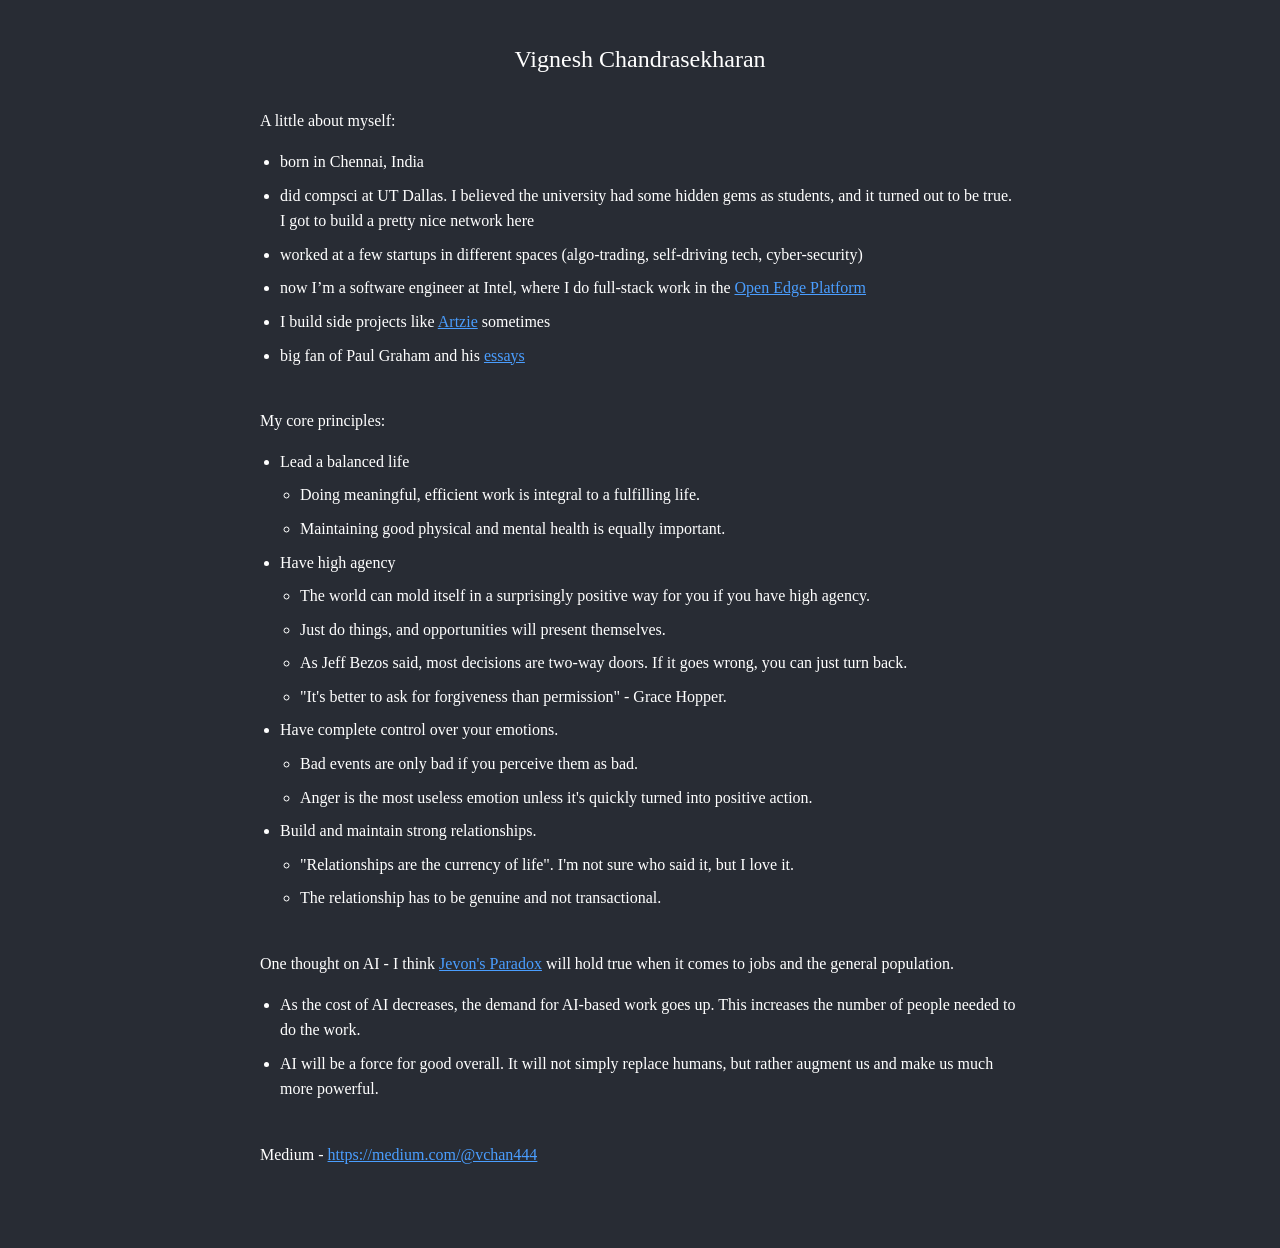
==== index.html @ 0700e461 "remove email" ====
<!DOCTYPE html>
<html lang="en">
  <head>
    <meta charset="UTF-8" />
    <meta name="viewport" content="width=device-width, initial-scale=1.0" />
    <title>Vignesh Chandrasekharan</title>
    <meta
      name="description"
      content="Personal portfolio of Vignesh Chandrasekharan"
    />
    <link rel="stylesheet" href="index.css" />
    <script>
      !(function (t, e) {
        var o, n, p, r;
        e.__SV ||
          ((window.posthog = e),
          (e._i = []),
          (e.init = function (i, s, a) {
            function g(t, e) {
              var o = e.split(".");
              2 == o.length && ((t = t[o[0]]), (e = o[1])),
                (t[e] = function () {
                  t.push([e].concat(Array.prototype.slice.call(arguments, 0)));
                });
            }
            ((p = t.createElement("script")).type = "text/javascript"),
              (p.crossOrigin = "anonymous"),
              (p.async = !0),
              (p.src =
                s.api_host.replace(".i.posthog.com", "-assets.i.posthog.com") +
                "/static/array.js"),
              (r = t.getElementsByTagName("script")[0]).parentNode.insertBefore(
                p,
                r
              );
            var u = e;
            for (
              void 0 !== a ? (u = e[a] = []) : (a = "posthog"),
                u.people = u.people || [],
                u.toString = function (t) {
                  var e = "posthog";
                  return (
                    "posthog" !== a && (e += "." + a), t || (e += " (stub)"), e
                  );
                },
                u.people.toString = function () {
                  return u.toString(1) + ".people (stub)";
                },
                o =
                  "init Ie Ts Ms Ee Es Rs capture Ge calculateEventProperties Os register register_once register_for_session unregister unregister_for_session js getFeatureFlag getFeatureFlagPayload isFeatureEnabled reloadFeatureFlags updateEarlyAccessFeatureEnrollment getEarlyAccessFeatures on onFeatureFlags onSurveysLoaded onSessionId getSurveys getActiveMatchingSurveys renderSurvey canRenderSurvey canRenderSurveyAsync identify setPersonProperties group resetGroups setPersonPropertiesForFlags resetPersonPropertiesForFlags setGroupPropertiesForFlags resetGroupPropertiesForFlags reset get_distinct_id getGroups get_session_id get_session_replay_url alias set_config startSessionRecording stopSessionRecording sessionRecordingStarted captureException loadToolbar get_property getSessionProperty Ds Fs createPersonProfile Ls Ps opt_in_capturing opt_out_capturing has_opted_in_capturing has_opted_out_capturing clear_opt_in_out_capturing Cs debug I As getPageViewId captureTraceFeedback captureTraceMetric".split(
                    " "
                  ),
                n = 0;
              n < o.length;
              n++
            )
              g(u, o[n]);
            e._i.push([i, s, a]);
          }),
          (e.__SV = 1));
      })(document, window.posthog || []);
      posthog.init("phc_wi0UOc1ovDDZ9Vxe6Kx5VmWmKk3bmQsNdW0U7T3iSZI", {
        api_host: "https://us.i.posthog.com",
        defaults: "2025-05-24",
        person_profiles: "identified_only", // or 'always' to create profiles for anonymous users as well
      });
    </script>
  </head>
  <body>
    <header>
      <h1>Vignesh Chandrasekharan</h1>
    </header>

    <main>
      <section class="section">
        <h2>A little about myself:</h2>
        <ul>
          <li>born in Chennai, India</li>

          <li>
            did compsci at UT Dallas. I believed the university had some hidden
            gems as students, and it turned out to be true. I got to build a
            pretty nice network here
          </li>
          <li>
            worked at a few startups in different spaces (algo-trading,
            self-driving tech, cyber-security)
          </li>
          <li>
            now I’m a software engineer at Intel, where I do full-stack work in
            the
            <a
              href="https://www.intel.com/content/www/us/en/developer/tools/tiber/edge-platform/overview.html"
              target="_blank"
              rel="noopener noreferrer"
              >Open Edge Platform</a
            >
          </li>
          <li>
            I build side projects like
            <a
              href="https://www.artzie.art"
              target="_blank"
              rel="noopener noreferrer"
              >Artzie</a
            >
            sometimes
          </li>
          <li>
            big fan of Paul Graham and his
            <a
              href="https://www.paulgraham.com/articles.html"
              target="_blank"
              rel="noopener noreferrer"
              >essays</a
            >
          </li>
        </ul>
      </section>

      <section class="section">
        <h2>My core principles:</h2>
        <ul>
          <li>
            Lead a balanced life
            <ul>
              <li>
                Doing meaningful, efficient work is integral to a fulfilling
                life.
              </li>
              <li>
                Maintaining good physical and mental health is equally
                important.
              </li>
            </ul>
          </li>
          <li>
            Have high agency
            <ul>
              <li>
                The world can mold itself in a surprisingly positive way for you
                if you have high agency.
              </li>
              <li>
                Just do things, and opportunities will present themselves.
              </li>
              <li>
                As Jeff Bezos said, most decisions are two-way doors. If it goes
                wrong, you can just turn back.
              </li>
              <li>
                "It's better to ask for forgiveness than permission" - Grace
                Hopper.
              </li>
            </ul>
          </li>
          <li>
            Have complete control over your emotions.
            <ul>
              <li>Bad events are only bad if you perceive them as bad.</li>
              <li>
                Anger is the most useless emotion unless it's quickly turned
                into positive action.
              </li>
            </ul>
          </li>
          <li>
            Build and maintain strong relationships.
            <ul>
              <li>
                "Relationships are the currency of life". I'm not sure who said
                it, but I love it.
              </li>
              <li>The relationship has to be genuine and not transactional.</li>
            </ul>
          </li>
        </ul>
      </section>
      <section class="section">
        <p>
          One thought on AI - I think
          <a
            href="https://en.wikipedia.org/wiki/Jevons_paradox"
            target="_blank"
            rel="noopener noreferrer"
            >Jevon's Paradox</a
          >
          will hold true when it comes to jobs and the general population.
        </p>
        <ul>
          <li>
            As the cost of AI decreases, the demand for AI-based work goes up.
            This increases the number of people needed to do the work.
          </li>
          <li>
            AI will be a force for good overall. It will not simply replace
            humans, but rather augment us and make us much more powerful.
          </li>
        </ul>
      </section>
      <section class="section">
        Medium -
        <a
          href="https://medium.com/@vchan444"
          target="_blank"
          rel="noopener noreferrer"
          >https://medium.com/@vchan444</a
        >
      </section>
    </main>
  </body>
</html>
---- index.css ----
* {
  margin: 0;
  padding: 0;
  box-sizing: border-box;
}

body {
  font-family: -apple-system, BlinkMacSystemFont;
  background-color: #282c34;
  color: #ffffff;
  line-height: 1.6;
  padding: 40px 20px;
  max-width: 800px;
  margin: 0 auto;
}

h1 {
  font-size: 24px;
  font-weight: normal;
  margin-bottom: 30px;
  text-align: center;
}

h2 {
  font-size: 16px;
  font-weight: normal;
  margin: 30px 0 15px 0;
}

p {
  margin-bottom: 15px;
}

ul {
  margin-left: 20px;
  margin-bottom: 15px;
}

li {
  margin-bottom: 8px;
}

ul ul {
  margin-top: 8px;
  margin-bottom: 8px;
  margin-left: 20px;
}

a {
  color: #4a9eff;
}

.section {
  margin-bottom: 40px;
}

@media (max-width: 768px) {
  body {
    padding: 20px 15px;
    font-size: 14px;
  }

  h1 {
    font-size: 20px;
  }

  ul {
    margin-left: 15px;
  }
}
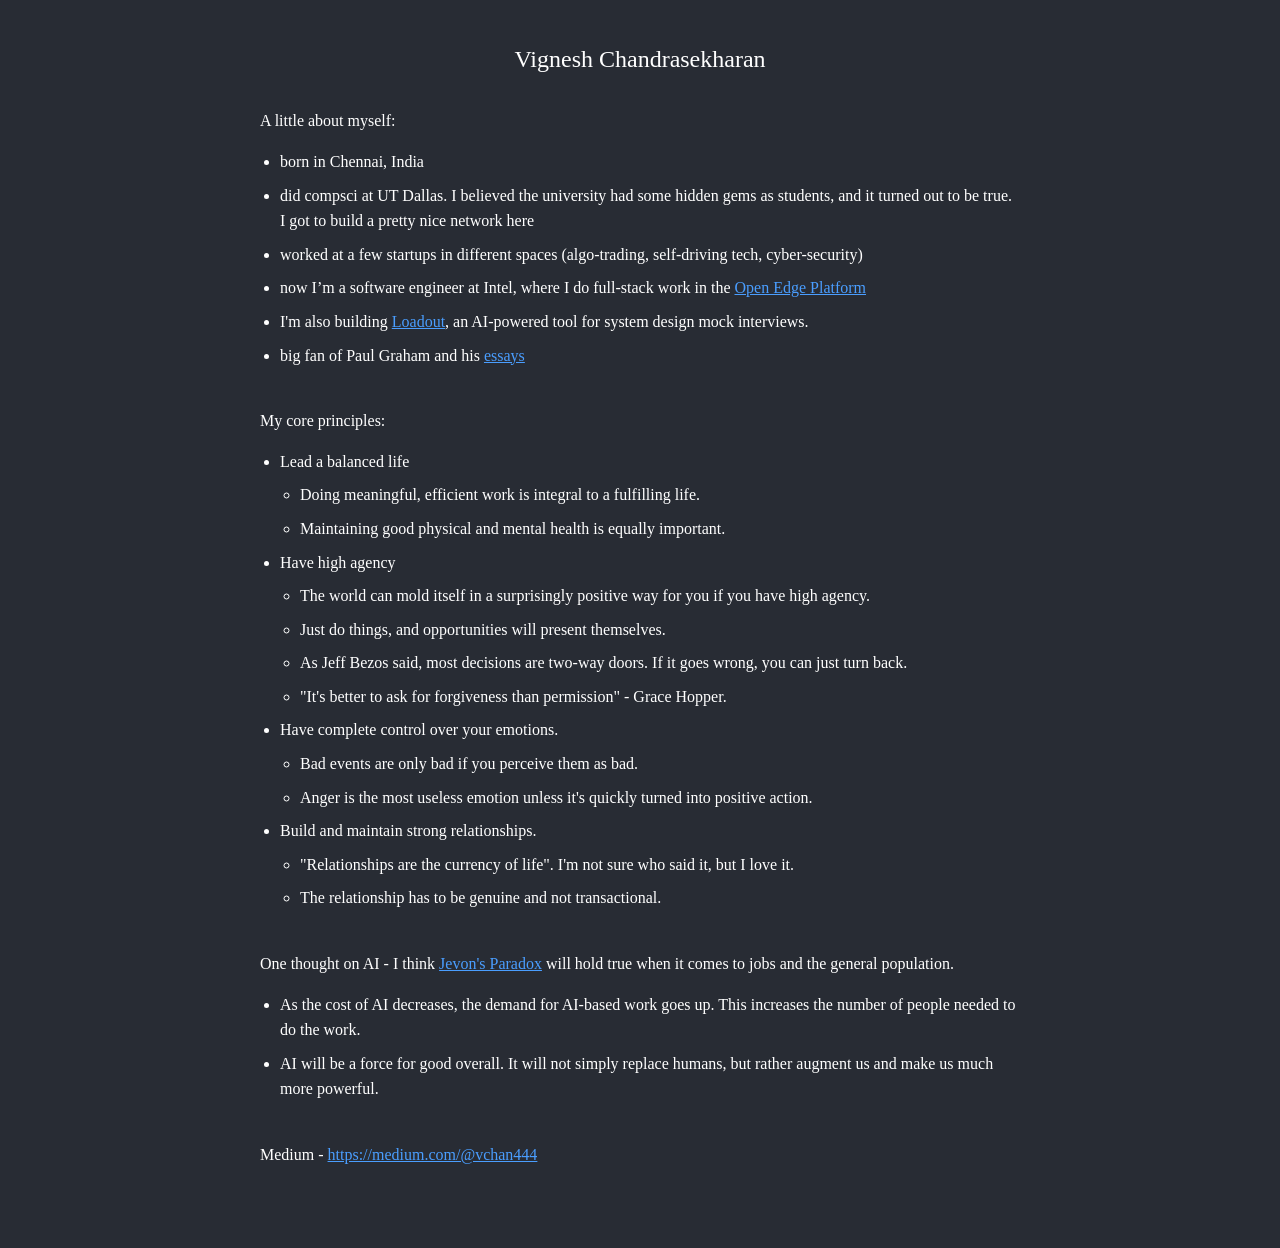
==== commit fa5cf9fe: "change to Loadout" ====
--- a/index.html
+++ b/index.html
@@ -97,14 +97,13 @@
             >
           </li>
           <li>
-            I build side projects like
+            I'm also building
             <a
-              href="https://www.artzie.art"
+              href="https://loadout.live"
               target="_blank"
               rel="noopener noreferrer"
-              >Artzie</a
-            >
-            sometimes
+              >Loadout</a
+            >, an AI-powered tool for system design mock interviews.
           </li>
           <li>
             big fan of Paul Graham and his
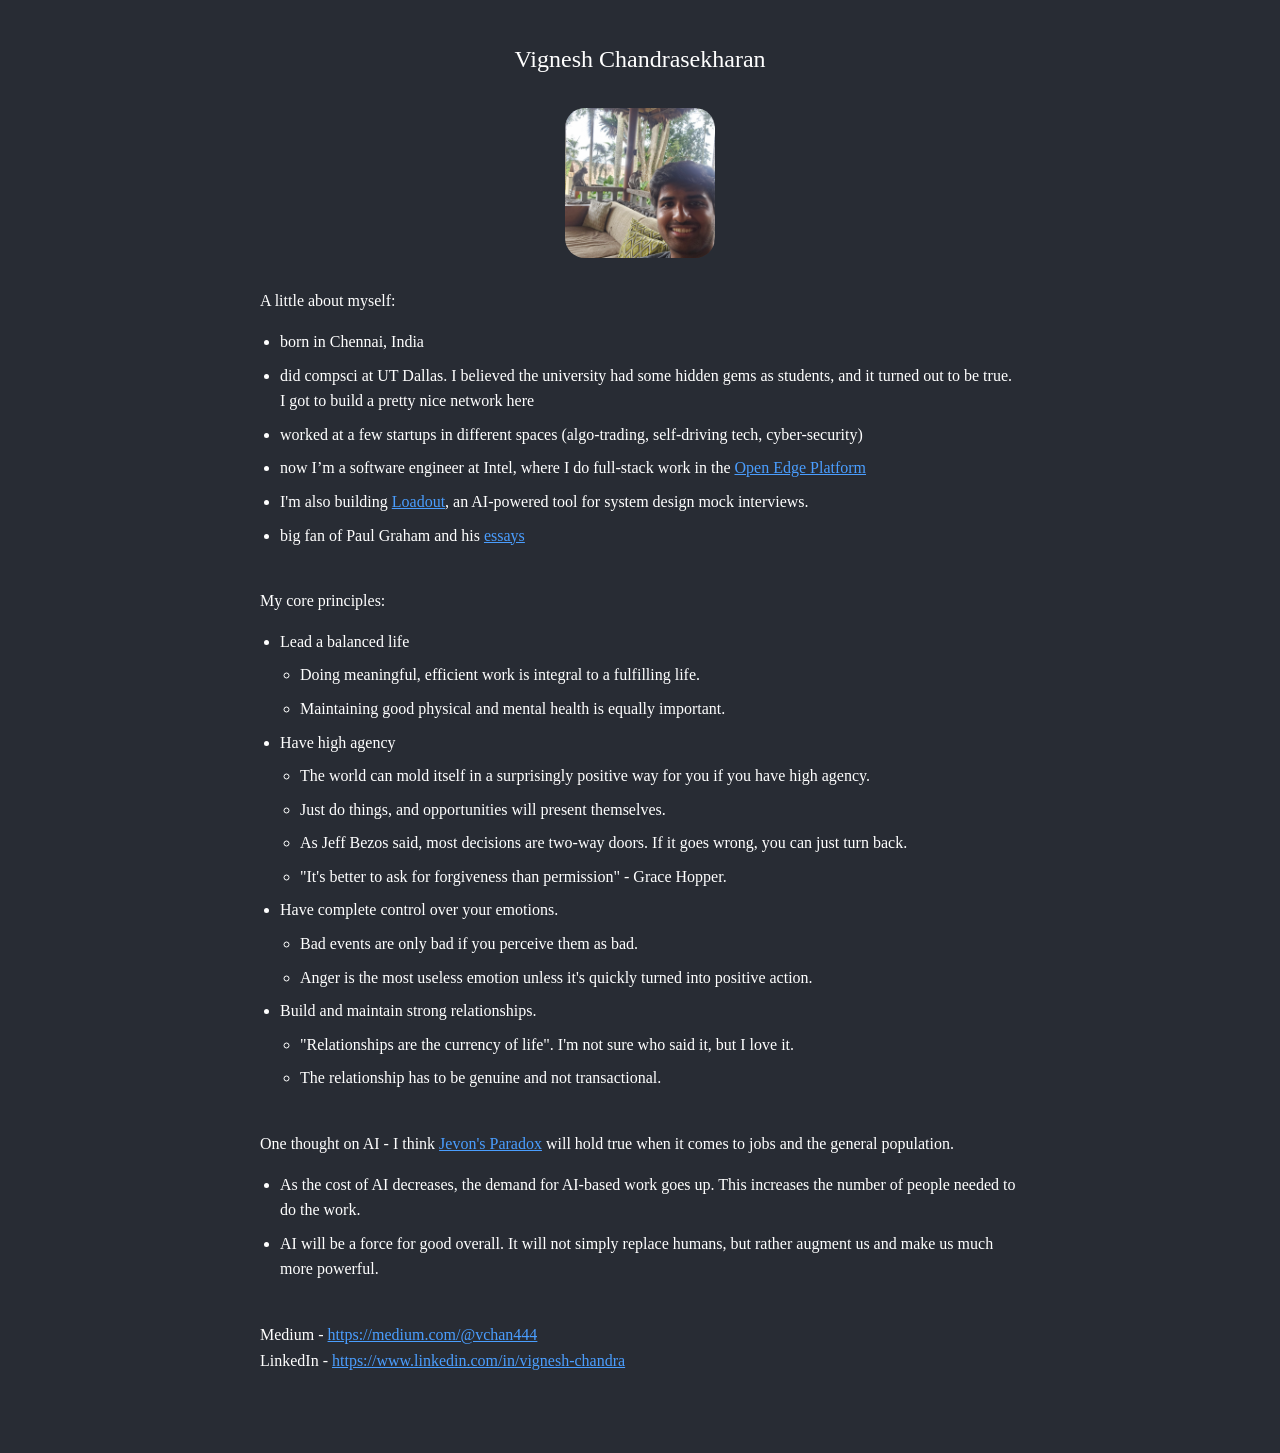
==== commit eb31ff29: "add profile pic" ====
--- a/index.html
+++ b/index.html
@@ -71,6 +71,8 @@
       <h1>Vignesh Chandrasekharan</h1>
     </header>
 
+    <img src="vignesh-monkey.jpg" alt="Profile picture" class="profile-img" />
+
     <main>
       <section class="section">
         <h2>A little about myself:</h2>
@@ -205,6 +207,14 @@
           rel="noopener noreferrer"
           >https://medium.com/@vchan444</a
         >
+        <br />
+        LinkedIn -
+        <a
+          href="https://www.linkedin.com/in/vignesh-chandra"
+          target="_blank"
+          rel="noopener noreferrer"
+          >https://www.linkedin.com/in/vignesh-chandra</a
+        >
       </section>
     </main>
   </body>
--- a/index.css
+++ b/index.css
@@ -54,6 +54,15 @@
   margin-bottom: 40px;
 }
 
+.profile-img {
+  display: block;
+  width: 150px;
+  height: 150px;
+  border-radius: 20px;
+  margin: 0 auto 30px auto;
+  object-fit: cover;
+}
+
 @media (max-width: 768px) {
   body {
     padding: 20px 15px;
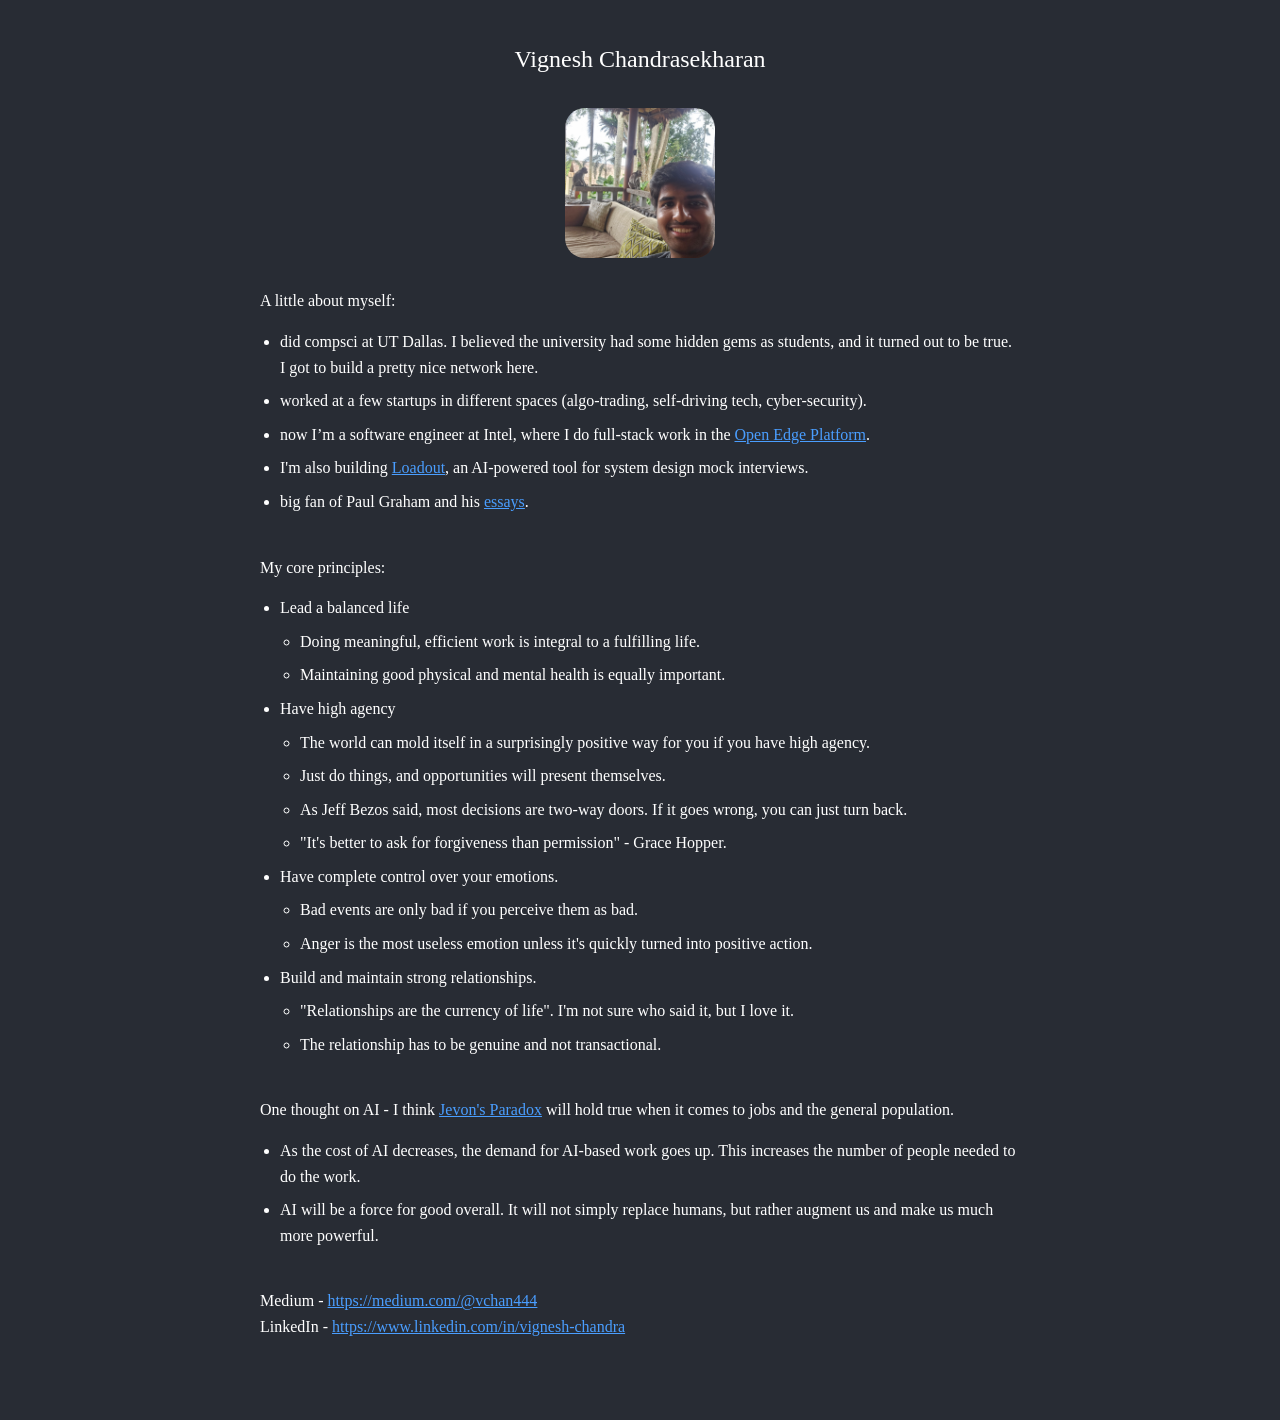
==== commit d6123f59: "some edits" ====
--- a/index.html
+++ b/index.html
@@ -1,4 +1,4 @@
-<!DOCTYPE html>
+<!doctype html>
 <html lang="en">
   <head>
     <meta charset="UTF-8" />
@@ -18,12 +18,12 @@
           (e.init = function (i, s, a) {
             function g(t, e) {
               var o = e.split(".");
-              2 == o.length && ((t = t[o[0]]), (e = o[1])),
+              (2 == o.length && ((t = t[o[0]]), (e = o[1])),
                 (t[e] = function () {
                   t.push([e].concat(Array.prototype.slice.call(arguments, 0)));
-                });
+                }));
             }
-            ((p = t.createElement("script")).type = "text/javascript"),
+            (((p = t.createElement("script")).type = "text/javascript"),
               (p.crossOrigin = "anonymous"),
               (p.async = !0),
               (p.src =
@@ -31,8 +31,8 @@
                 "/static/array.js"),
               (r = t.getElementsByTagName("script")[0]).parentNode.insertBefore(
                 p,
-                r
-              );
+                r,
+              ));
             var u = e;
             for (
               void 0 !== a ? (u = e[a] = []) : (a = "posthog"),
@@ -40,7 +40,9 @@
                 u.toString = function (t) {
                   var e = "posthog";
                   return (
-                    "posthog" !== a && (e += "." + a), t || (e += " (stub)"), e
+                    "posthog" !== a && (e += "." + a),
+                    t || (e += " (stub)"),
+                    e
                   );
                 },
                 u.people.toString = function () {
@@ -48,7 +50,7 @@
                 },
                 o =
                   "init Ie Ts Ms Ee Es Rs capture Ge calculateEventProperties Os register register_once register_for_session unregister unregister_for_session js getFeatureFlag getFeatureFlagPayload isFeatureEnabled reloadFeatureFlags updateEarlyAccessFeatureEnrollment getEarlyAccessFeatures on onFeatureFlags onSurveysLoaded onSessionId getSurveys getActiveMatchingSurveys renderSurvey canRenderSurvey canRenderSurveyAsync identify setPersonProperties group resetGroups setPersonPropertiesForFlags resetPersonPropertiesForFlags setGroupPropertiesForFlags resetGroupPropertiesForFlags reset get_distinct_id getGroups get_session_id get_session_replay_url alias set_config startSessionRecording stopSessionRecording sessionRecordingStarted captureException loadToolbar get_property getSessionProperty Ds Fs createPersonProfile Ls Ps opt_in_capturing opt_out_capturing has_opted_in_capturing has_opted_out_capturing clear_opt_in_out_capturing Cs debug I As getPageViewId captureTraceFeedback captureTraceMetric".split(
-                    " "
+                    " ",
                   ),
                 n = 0;
               n < o.length;
@@ -77,16 +79,14 @@
       <section class="section">
         <h2>A little about myself:</h2>
         <ul>
-          <li>born in Chennai, India</li>
-
           <li>
             did compsci at UT Dallas. I believed the university had some hidden
             gems as students, and it turned out to be true. I got to build a
-            pretty nice network here
+            pretty nice network here.
           </li>
           <li>
             worked at a few startups in different spaces (algo-trading,
-            self-driving tech, cyber-security)
+            self-driving tech, cyber-security).
           </li>
           <li>
             now I’m a software engineer at Intel, where I do full-stack work in
@@ -96,7 +96,7 @@
               target="_blank"
               rel="noopener noreferrer"
               >Open Edge Platform</a
-            >
+            >.
           </li>
           <li>
             I'm also building
@@ -114,7 +114,7 @@
               target="_blank"
               rel="noopener noreferrer"
               >essays</a
-            >
+            >.
           </li>
         </ul>
       </section>
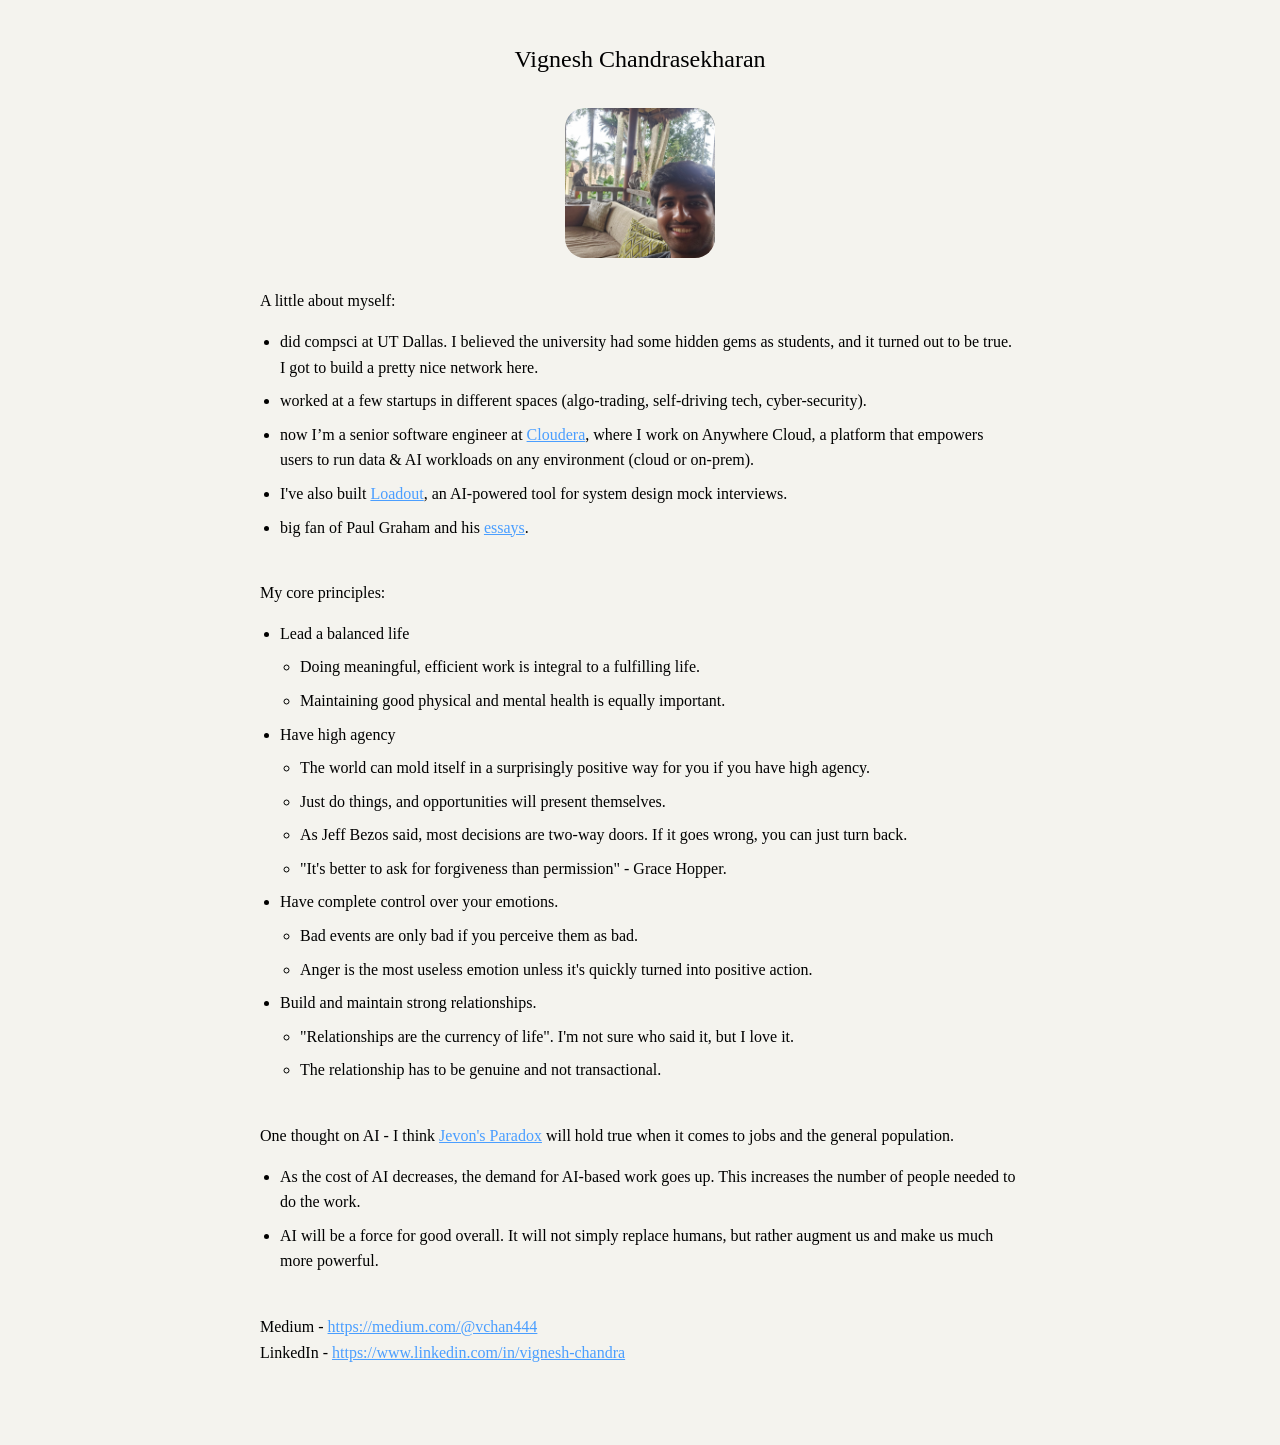
==== commit 3f700584: "edit website" ====
--- a/index.html
+++ b/index.html
@@ -89,17 +89,17 @@
             self-driving tech, cyber-security).
           </li>
           <li>
-            now I’m a software engineer at Intel, where I do full-stack work in
-            the
+            now I’m a senior software engineer at
             <a
-              href="https://www.intel.com/content/www/us/en/developer/tools/tiber/edge-platform/overview.html"
+              href="https://www.cloudera.com/"
               target="_blank"
               rel="noopener noreferrer"
-              >Open Edge Platform</a
-            >.
-          </li>
-          <li>
-            I'm also building
+              >Cloudera</a
+            >, where I work on Anywhere Cloud, a platform that empowers users to
+            run data &amp; AI workloads on any environment (cloud or on-prem).
+          </li>
+          <li>
+            I've also built
             <a
               href="https://loadout.live"
               target="_blank"
--- a/index.css
+++ b/index.css
@@ -6,8 +6,8 @@
 
 body {
   font-family: -apple-system, BlinkMacSystemFont;
-  background-color: #282c34;
-  color: #ffffff;
+  background-color: #F4F3EE;
+  color: #000000;
   line-height: 1.6;
   padding: 40px 20px;
   max-width: 800px;
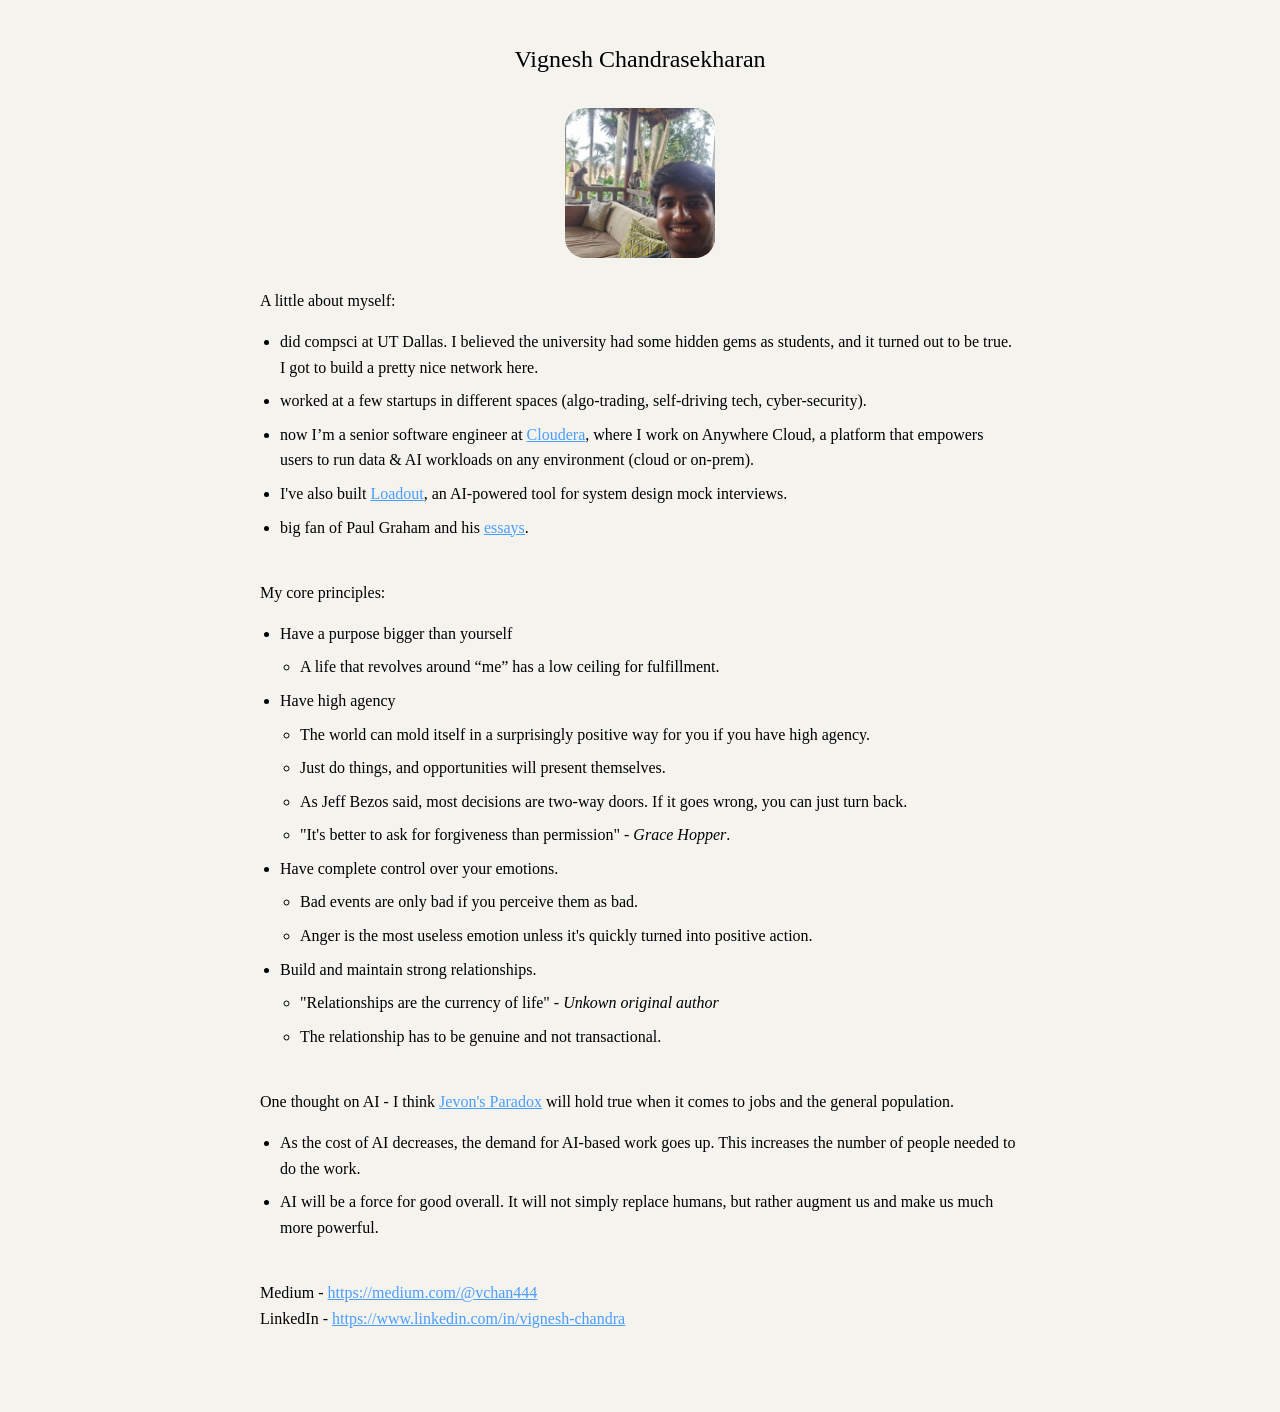
==== commit 52910a7d: "changes" ====
--- a/index.html
+++ b/index.html
@@ -123,15 +123,11 @@
         <h2>My core principles:</h2>
         <ul>
           <li>
-            Lead a balanced life
-            <ul>
-              <li>
-                Doing meaningful, efficient work is integral to a fulfilling
-                life.
-              </li>
-              <li>
-                Maintaining good physical and mental health is equally
-                important.
+            Have a purpose bigger than yourself
+            <ul>
+              <li>
+                A life that revolves around “me” has a low ceiling for
+                fulfillment.
               </li>
             </ul>
           </li>
@@ -150,8 +146,8 @@
                 wrong, you can just turn back.
               </li>
               <li>
-                "It's better to ask for forgiveness than permission" - Grace
-                Hopper.
+                "It's better to ask for forgiveness than permission" -
+                <em>Grace Hopper</em>.
               </li>
             </ul>
           </li>
@@ -169,8 +165,8 @@
             Build and maintain strong relationships.
             <ul>
               <li>
-                "Relationships are the currency of life". I'm not sure who said
-                it, but I love it.
+                "Relationships are the currency of life" -
+                <em>Unkown original author</em>
               </li>
               <li>The relationship has to be genuine and not transactional.</li>
             </ul>
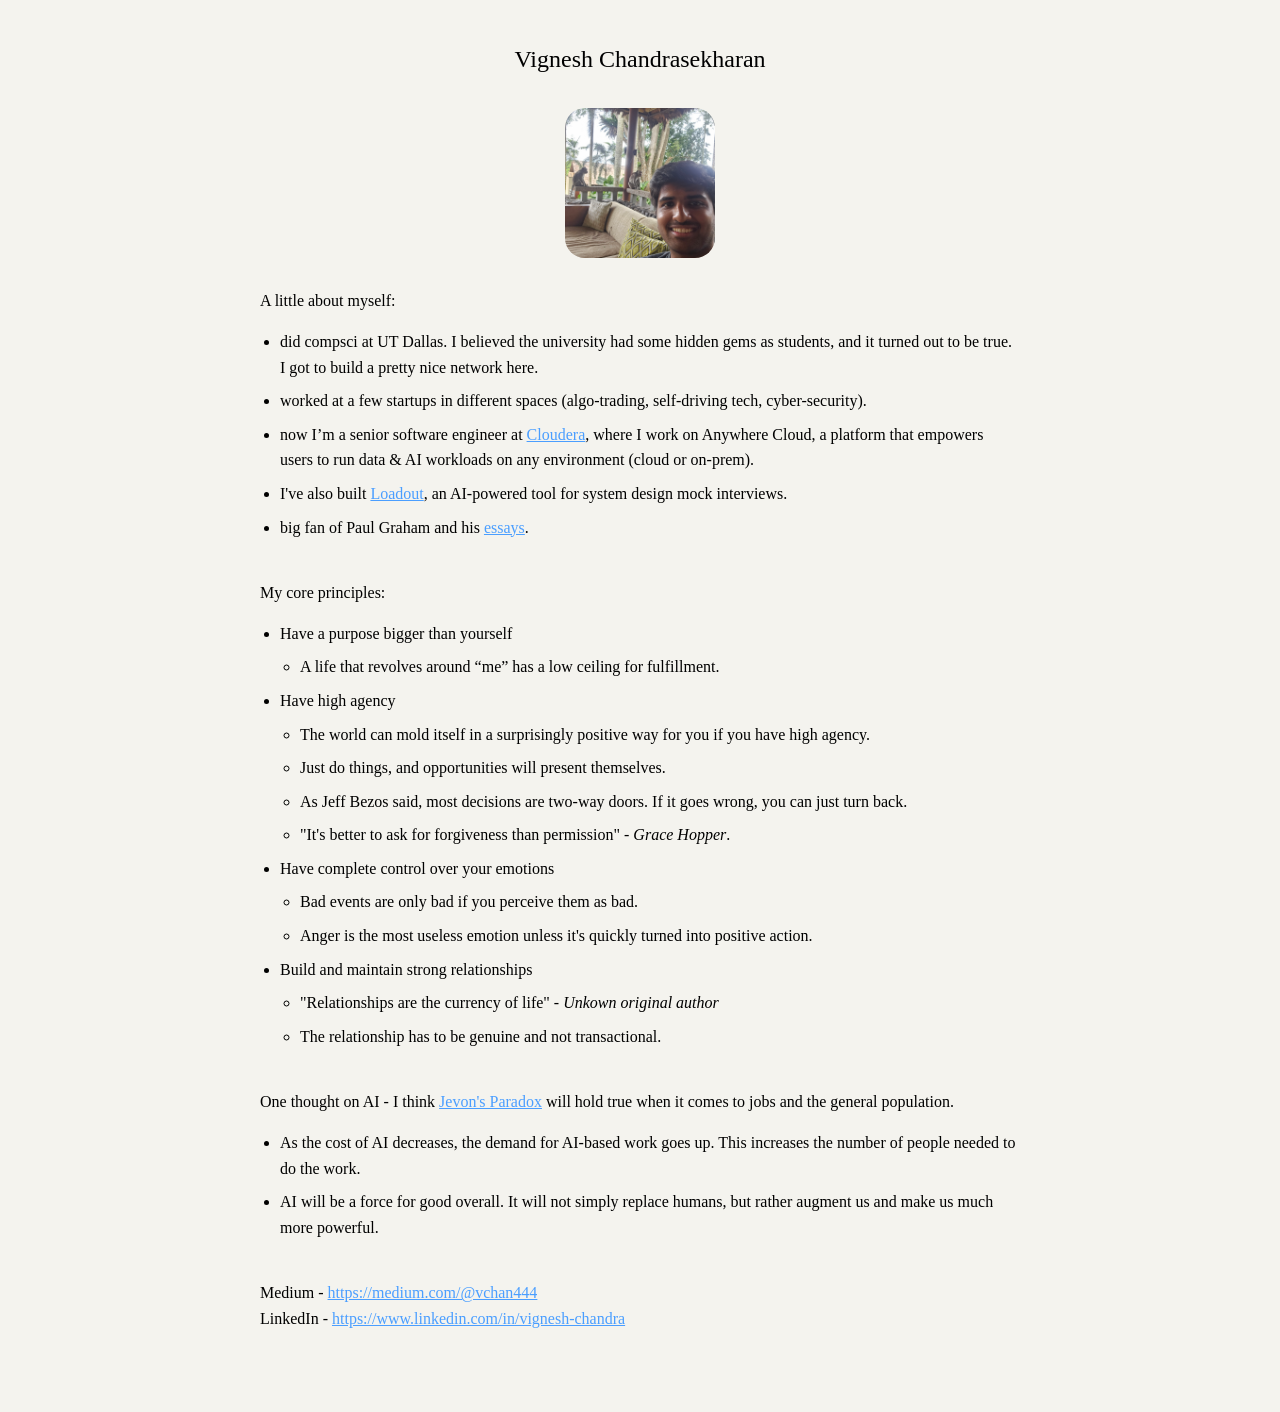
==== commit c870c435: "remove ." ====
--- a/index.html
+++ b/index.html
@@ -152,7 +152,7 @@
             </ul>
           </li>
           <li>
-            Have complete control over your emotions.
+            Have complete control over your emotions
             <ul>
               <li>Bad events are only bad if you perceive them as bad.</li>
               <li>
@@ -162,7 +162,7 @@
             </ul>
           </li>
           <li>
-            Build and maintain strong relationships.
+            Build and maintain strong relationships
             <ul>
               <li>
                 "Relationships are the currency of life" -
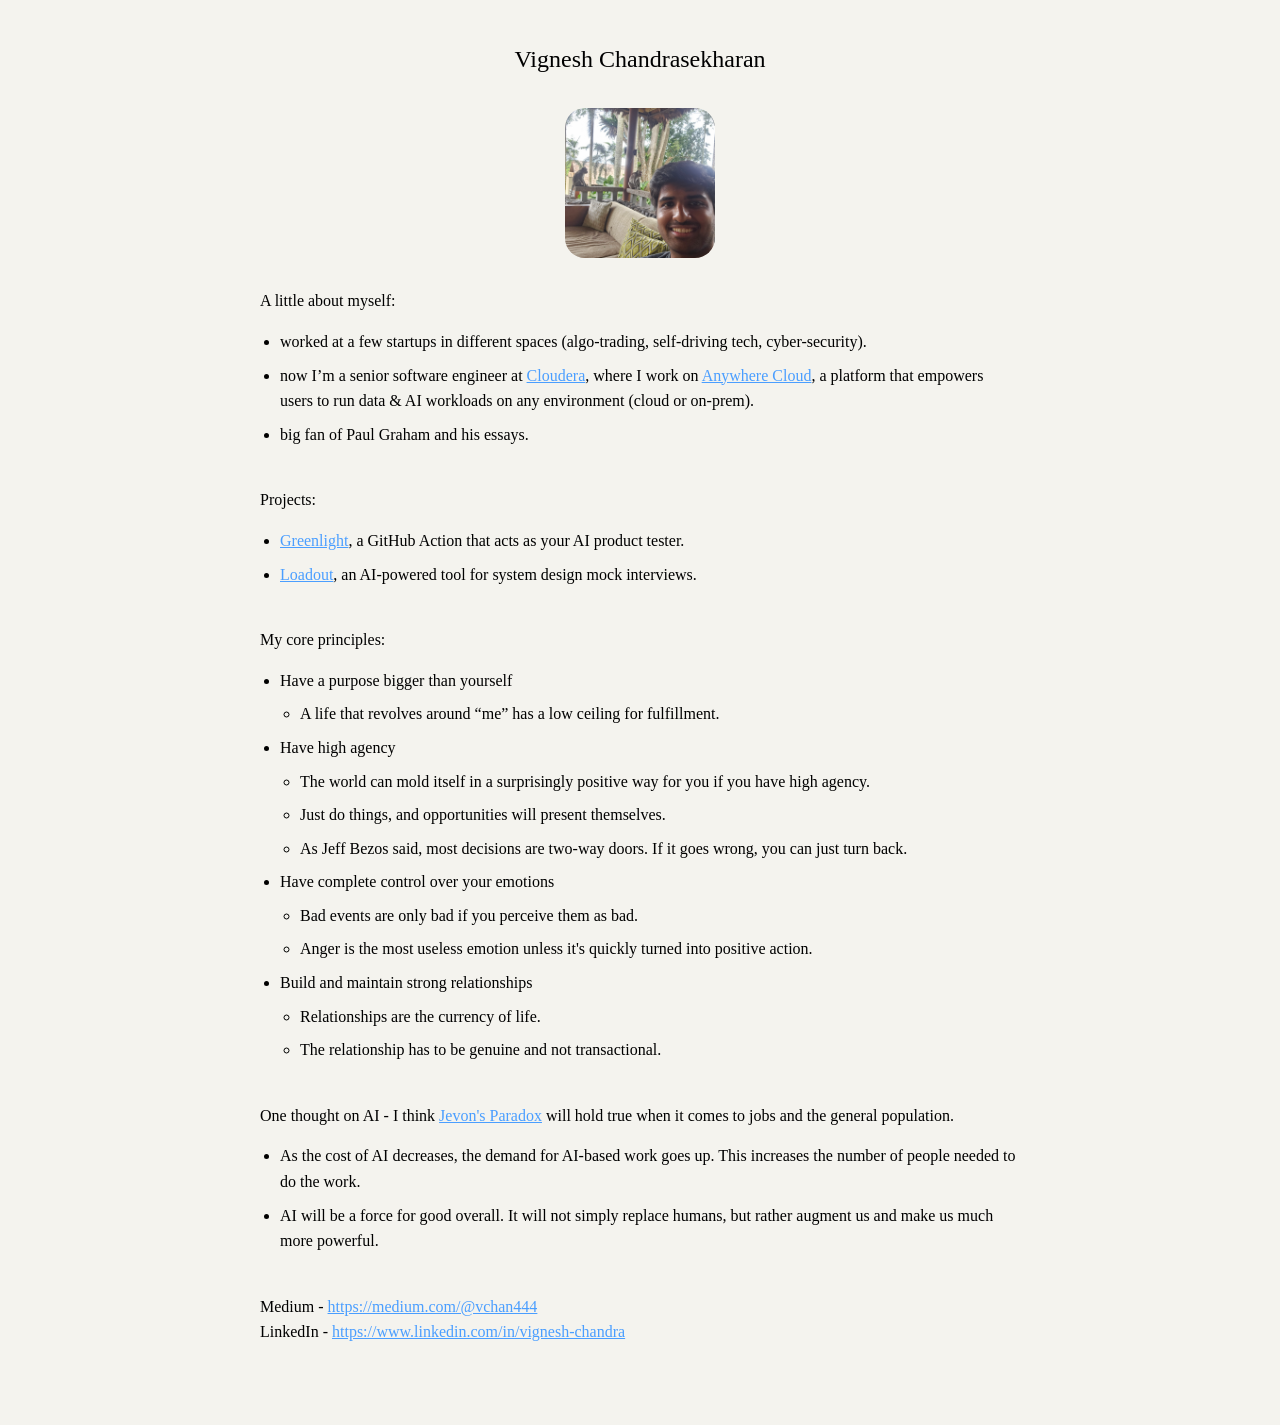
==== commit fc5f6442: "Update projects and refine portfolio content" ====
--- a/index.html
+++ b/index.html
@@ -80,11 +80,6 @@
         <h2>A little about myself:</h2>
         <ul>
           <li>
-            did compsci at UT Dallas. I believed the university had some hidden
-            gems as students, and it turned out to be true. I got to build a
-            pretty nice network here.
-          </li>
-          <li>
             worked at a few startups in different spaces (algo-trading,
             self-driving tech, cyber-security).
           </li>
@@ -95,27 +90,38 @@
               target="_blank"
               rel="noopener noreferrer"
               >Cloudera</a
-            >, where I work on Anywhere Cloud, a platform that empowers users to
+            >, where I work on
+            <a
+              href="https://www.cloudera.com/products/anywhere-cloud.html"
+              target="_blank"
+              rel="noopener noreferrer"
+              >Anywhere Cloud</a
+            >, a platform that empowers users to
             run data &amp; AI workloads on any environment (cloud or on-prem).
           </li>
-          <li>
-            I've also built
-            <a
-              href="https://loadout.live"
+          <li>big fan of Paul Graham and his essays.</li>
+        </ul>
+      </section>
+
+      <section class="section">
+        <h2>Projects:</h2>
+        <ul>
+          <li>
+            <a
+              href="https://github.com/VC444/greenlight"
+              target="_blank"
+              rel="noopener noreferrer"
+              >Greenlight</a
+            >, a GitHub Action that acts as your AI product tester.
+          </li>
+          <li>
+            <a
+              href="https://github.com/VC444/loadout"
               target="_blank"
               rel="noopener noreferrer"
               >Loadout</a
             >, an AI-powered tool for system design mock interviews.
           </li>
-          <li>
-            big fan of Paul Graham and his
-            <a
-              href="https://www.paulgraham.com/articles.html"
-              target="_blank"
-              rel="noopener noreferrer"
-              >essays</a
-            >.
-          </li>
         </ul>
       </section>
 
@@ -145,10 +151,6 @@
                 As Jeff Bezos said, most decisions are two-way doors. If it goes
                 wrong, you can just turn back.
               </li>
-              <li>
-                "It's better to ask for forgiveness than permission" -
-                <em>Grace Hopper</em>.
-              </li>
             </ul>
           </li>
           <li>
@@ -164,10 +166,7 @@
           <li>
             Build and maintain strong relationships
             <ul>
-              <li>
-                "Relationships are the currency of life" -
-                <em>Unkown original author</em>
-              </li>
+              <li>Relationships are the currency of life.</li>
               <li>The relationship has to be genuine and not transactional.</li>
             </ul>
           </li>
